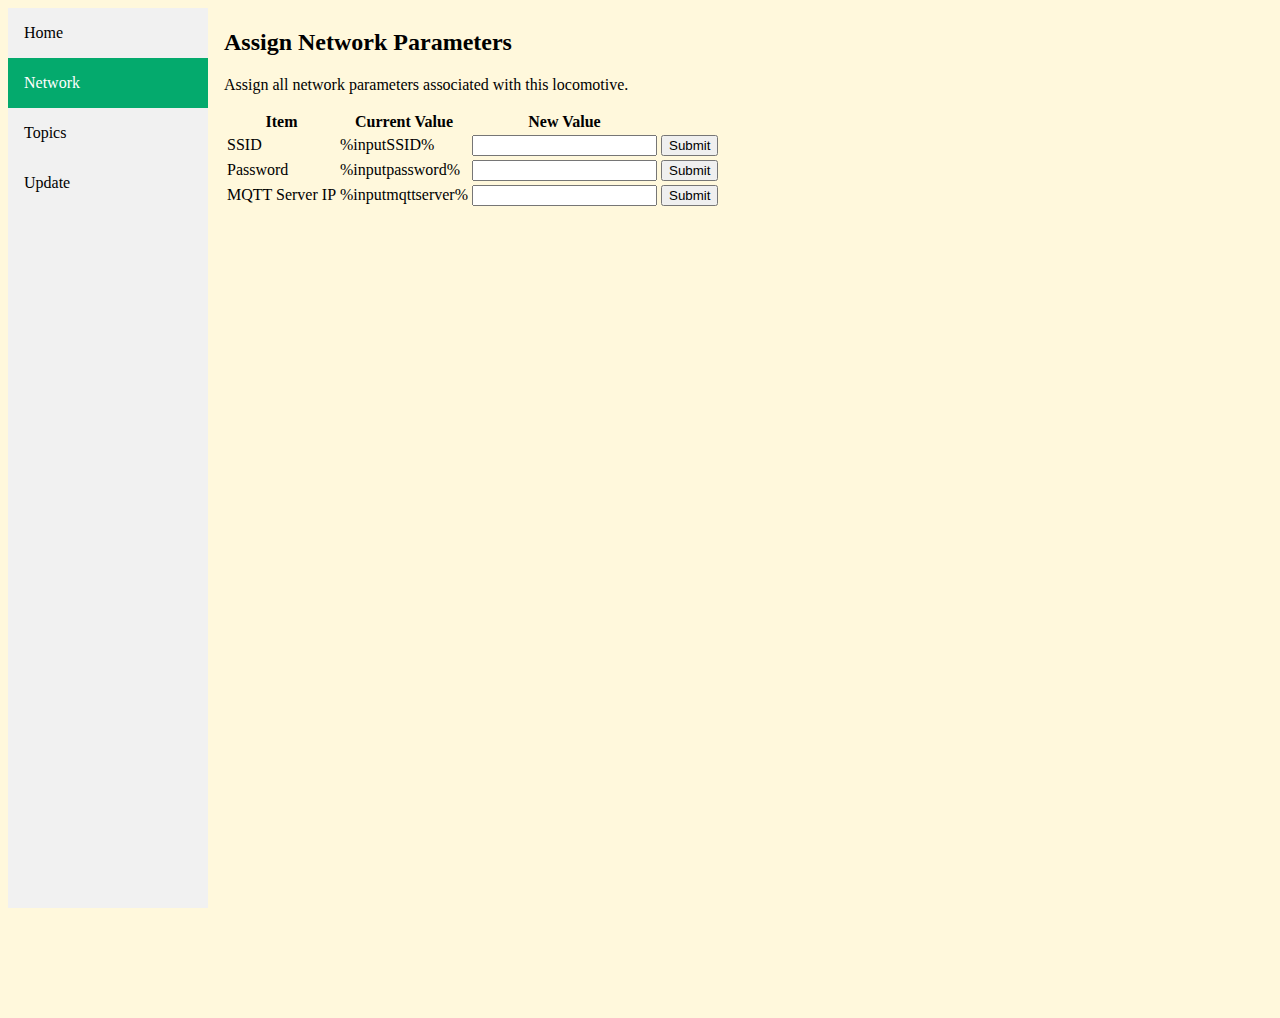
==== data/network.html @ e65b238c "first commit" ====
<!DOCTYPE html>
<html lang="en-US">

<head>
  <link rel="stylesheet" href="stylesheet.css">
  <title>MQTO Network Parameters</title>
  <script>
    function submitMessage() {
      alert("Saved value to ESP SPIFFS");
      setTimeout(function () { document.location.reload(false); }, 500);
    }
  </script>
</head>

<body>

  <div class="sidebar">
    <a href="index.html">Home</a>
    <a class="active" href="network.html">Network</a>
    <a href="topics.html">Topics</a>
    <a href="update/index.html">Update</a>
  </div>

  <div class="content">
    <h2>Assign Network Parameters</h2>

    <p>Assign all network parameters associated with this locomotive. </p>

    <form action="/get">
      <table>
        <tr>
          <th>Item</th>
          <th>Current Value</th>
          <th>New Value</th>
        </tr>

        <tr>
          <td>SSID </td>
          <td>%inputSSID%</td>
          <td><input type="text" name="ssid"></td>
          <td><input type="submit" value="Submit"></td>
        </tr>

        <tr>
          <td>Password </td>
          <td>%inputpassword%</td>
          <td><input type="password" name="netpass"></td>
          <td><input type="submit" value="Submit"></td>
        </tr>

        <tr>
          <td>MQTT Server IP</td>
          <td>%inputmqttserver%</td>
          <td><input type="text" name="mqttserver"></td>
          <td><input type="submit" value="Submit"></td>
        </tr>

  </div>

</body>

</html>
---- data/stylesheet.css ----
body {
  background-color:cornsilk;
  font-family:verdana;
}

/* The side navigation menu */
.sidebar {
  margin: 0;
  padding: 0;
  width: 200px;
  background-color: #f1f1f1;
  position: fixed;
  height: 100%;
  overflow: auto;
}

/* Sidebar links */
.sidebar a {
  display: block;
  color: black;
  padding: 16px;
  text-decoration: none;
}

/* Active/current link */
.sidebar a.active {
  background-color: #04AA6D;
  color: white;
}

/* Links on mouse-over */
.sidebar a:hover:not(.active) {
  background-color: #555;
  color: white;
}

/* Page content. The value of the margin-left property should match the value of the sidebar's width property */
div.content {
  margin-left: 200px;
  padding: 1px 16px;
  height: 1000px;
}

/* On screens that are less than 700px wide, make the sidebar into a topbar */
@media screen and (max-width: 700px) {
  .sidebar {
    width: 100%;
    height: auto;
    position: relative;
  }
  .sidebar a {float: left;}
  div.content {margin-left: 0;}
}

/* On screens that are less than 400px, display the bar vertically, instead of horizontally */
@media screen and (max-width: 400px) {
  .sidebar a {
    text-align: center;
    float: none;
  }
}
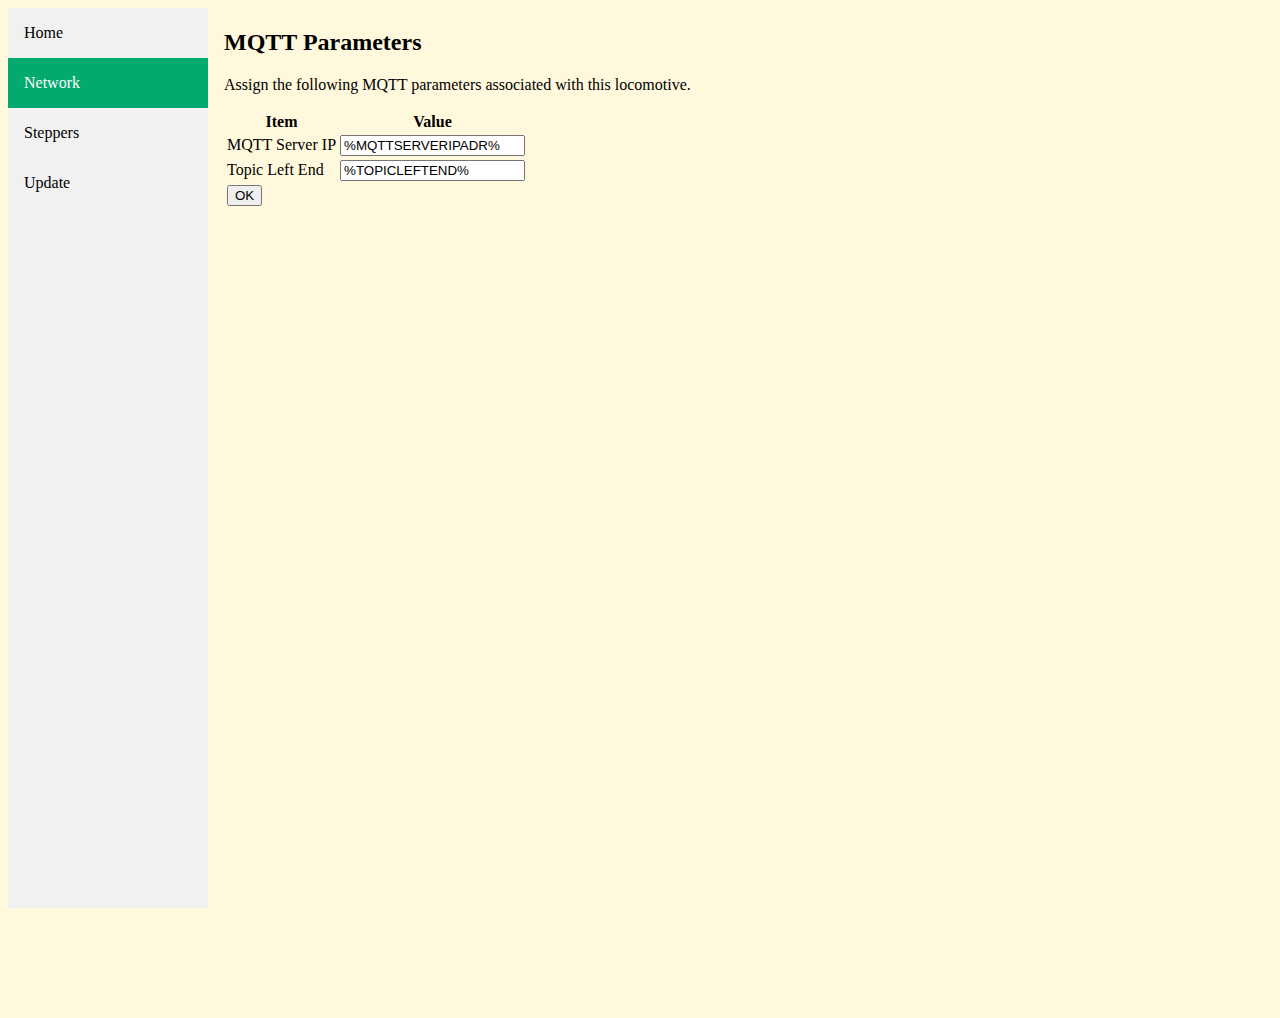
==== commit bd4978b9: "Populating data fields" ====
--- a/data/network.html
+++ b/data/network.html
@@ -4,6 +4,9 @@
 <head>
   <link rel="stylesheet" href="stylesheet.css">
   <title>MQTO Network Parameters</title>
+  <meta charset="UTF-8">
+  <meta name="author" content="George Hofmann">
+  <meta name="viewport" content="width=device-width, initial-scale=1.0">
   <script>
     function submitMessage() {
       alert("Saved value to ESP SPIFFS");
@@ -17,44 +20,37 @@
   <div class="sidebar">
     <a href="index.html">Home</a>
     <a class="active" href="network.html">Network</a>
-    <a href="topics.html">Topics</a>
+    <a href="topics.html">Steppers</a>
     <a href="update/index.html">Update</a>
   </div>
 
   <div class="content">
-    <h2>Assign Network Parameters</h2>
+    <h2>MQTT Parameters</h2>
 
-    <p>Assign all network parameters associated with this locomotive. </p>
+    <p>Assign the following MQTT parameters associated with this locomotive. </p>
 
     <form action="/get">
       <table>
         <tr>
           <th>Item</th>
-          <th>Current Value</th>
-          <th>New Value</th>
-        </tr>
-
-        <tr>
-          <td>SSID </td>
-          <td>%inputSSID%</td>
-          <td><input type="text" name="ssid"></td>
-          <td><input type="submit" value="Submit"></td>
-        </tr>
-
-        <tr>
-          <td>Password </td>
-          <td>%inputpassword%</td>
-          <td><input type="password" name="netpass"></td>
-          <td><input type="submit" value="Submit"></td>
+          <th>Value</th>
         </tr>
 
         <tr>
           <td>MQTT Server IP</td>
-          <td>%inputmqttserver%</td>
-          <td><input type="text" name="mqttserver"></td>
-          <td><input type="submit" value="Submit"></td>
+          <td><input type="text" name="mqttserver" value="%MQTTSERVERIPADR%"></td>
         </tr>
 
+        <tr>
+          <td>Topic Left End</td>
+          <td><input type="text" name="topicleftend" value="%TOPICLEFTEND%"></td>
+        </tr>
+
+        <tr>
+          <td><input type="submit" value="OK"></td>
+        </tr>
+      </table>
+    </form>
   </div>
 
 </body>
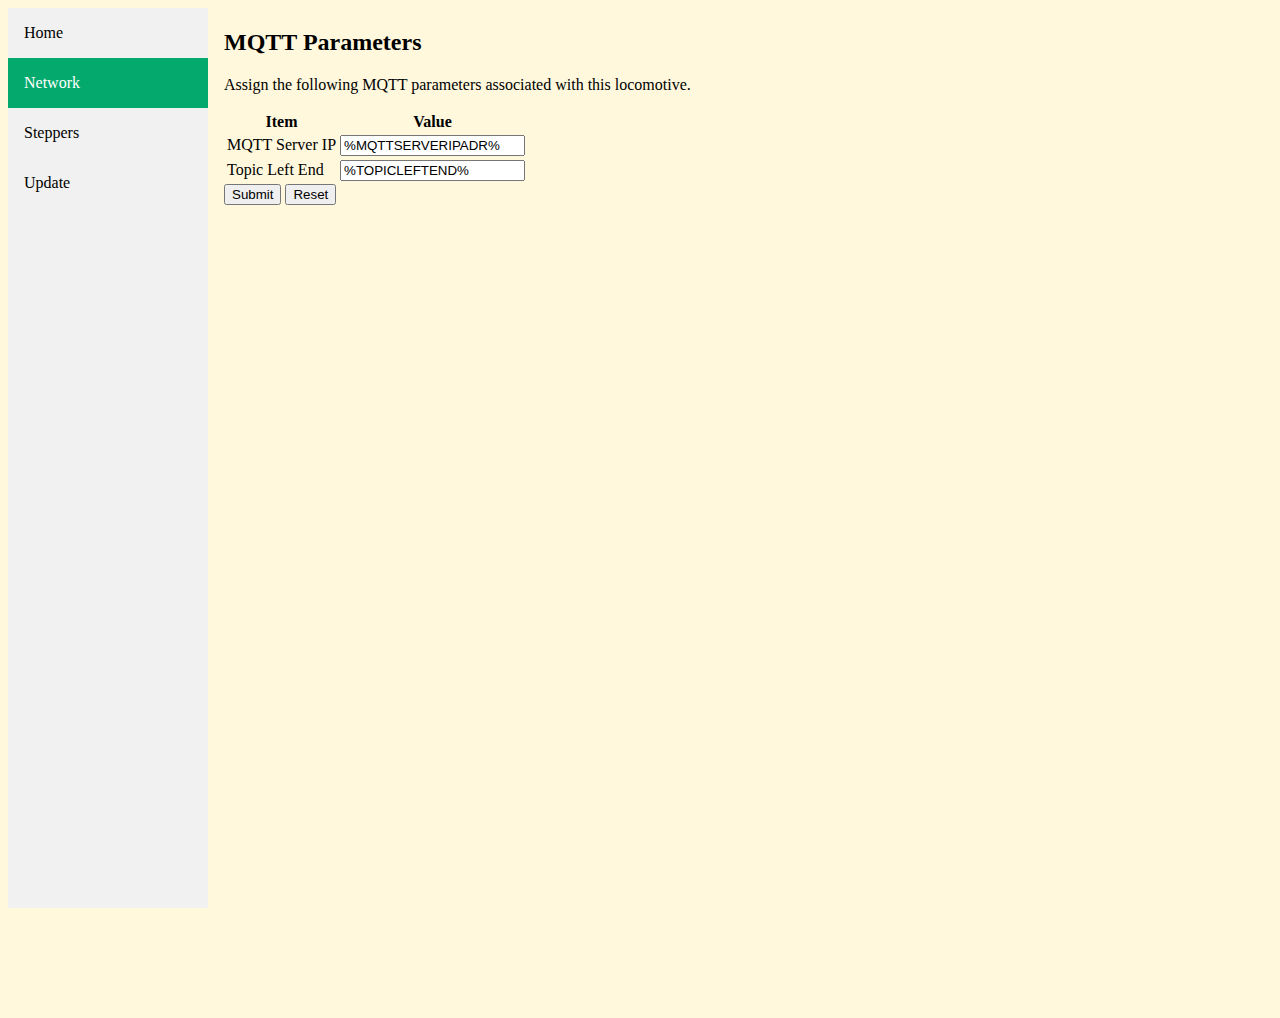
==== commit d86f81a1: "Working" ====
--- a/data/network.html
+++ b/data/network.html
@@ -20,7 +20,7 @@
   <div class="sidebar">
     <a href="index.html">Home</a>
     <a class="active" href="network.html">Network</a>
-    <a href="topics.html">Steppers</a>
+    <a href="steppers.html">Steppers</a>
     <a href="update/index.html">Update</a>
   </div>
 
@@ -30,6 +30,7 @@
     <p>Assign the following MQTT parameters associated with this locomotive. </p>
 
     <form action="/get">
+      <input type="hidden" name="NetworkParm" value="0">
       <table>
         <tr>
           <th>Item</th>
@@ -45,12 +46,9 @@
           <td>Topic Left End</td>
           <td><input type="text" name="topicleftend" value="%TOPICLEFTEND%"></td>
         </tr>
-
-        <tr>
-          <td><input type="submit" value="OK"></td>
-        </tr>
       </table>
-    </form>
+      <input type="submit" value="Submit">   <input type="reset">
+        </form>
   </div>
 
 </body>
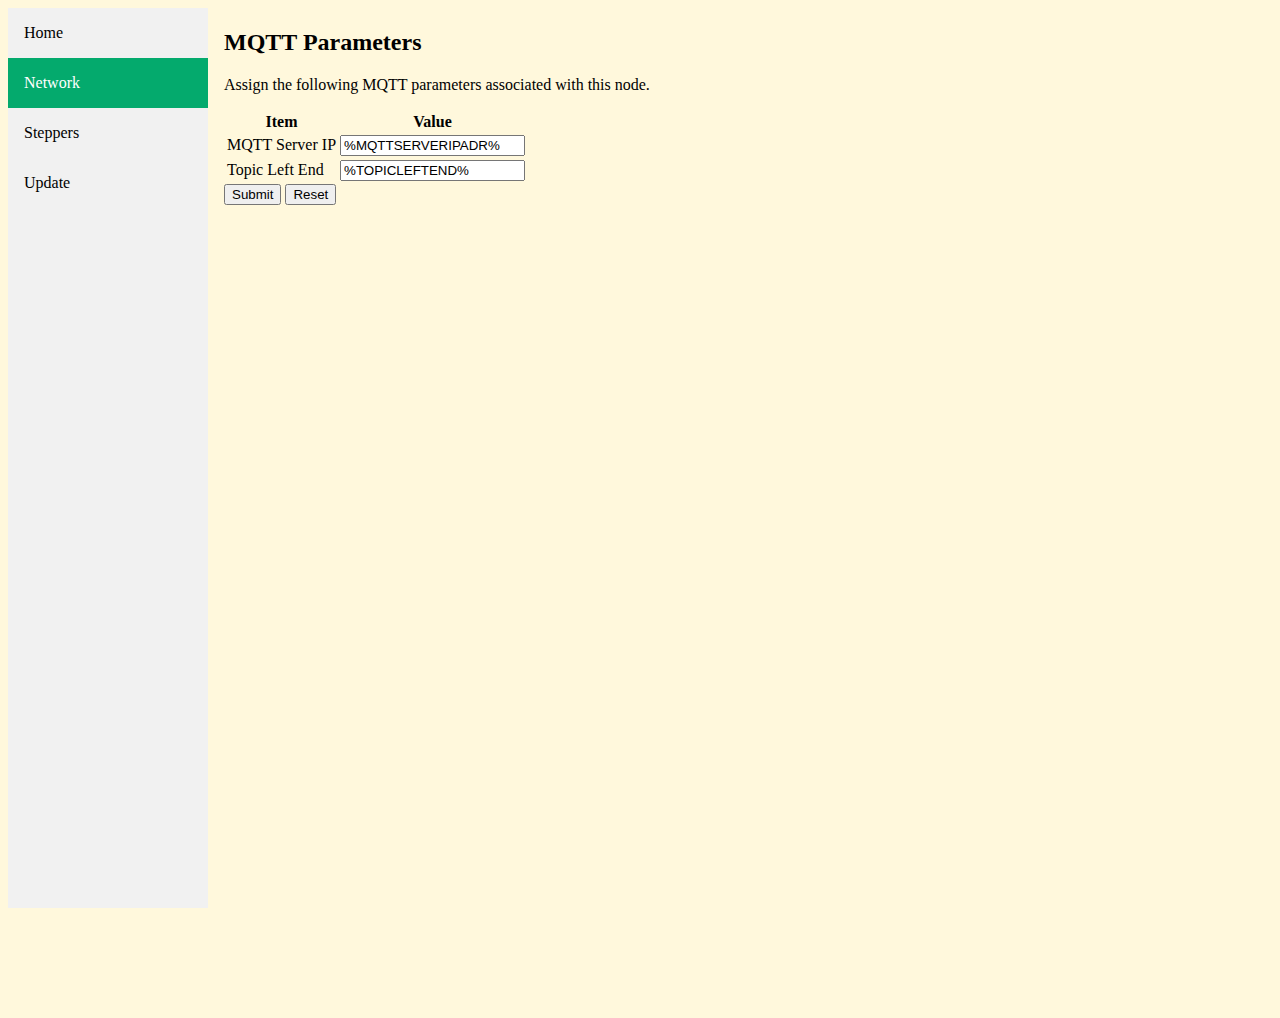
==== commit 4fa9c902: "Added HTML Fixed force reduction Added UNKNOWN status feedback" ====
--- a/data/network.html
+++ b/data/network.html
@@ -27,7 +27,7 @@
   <div class="content">
     <h2>MQTT Parameters</h2>
 
-    <p>Assign the following MQTT parameters associated with this locomotive. </p>
+    <p>Assign the following MQTT parameters associated with this node. </p>
 
     <form action="/get">
       <input type="hidden" name="NetworkParm" value="0">
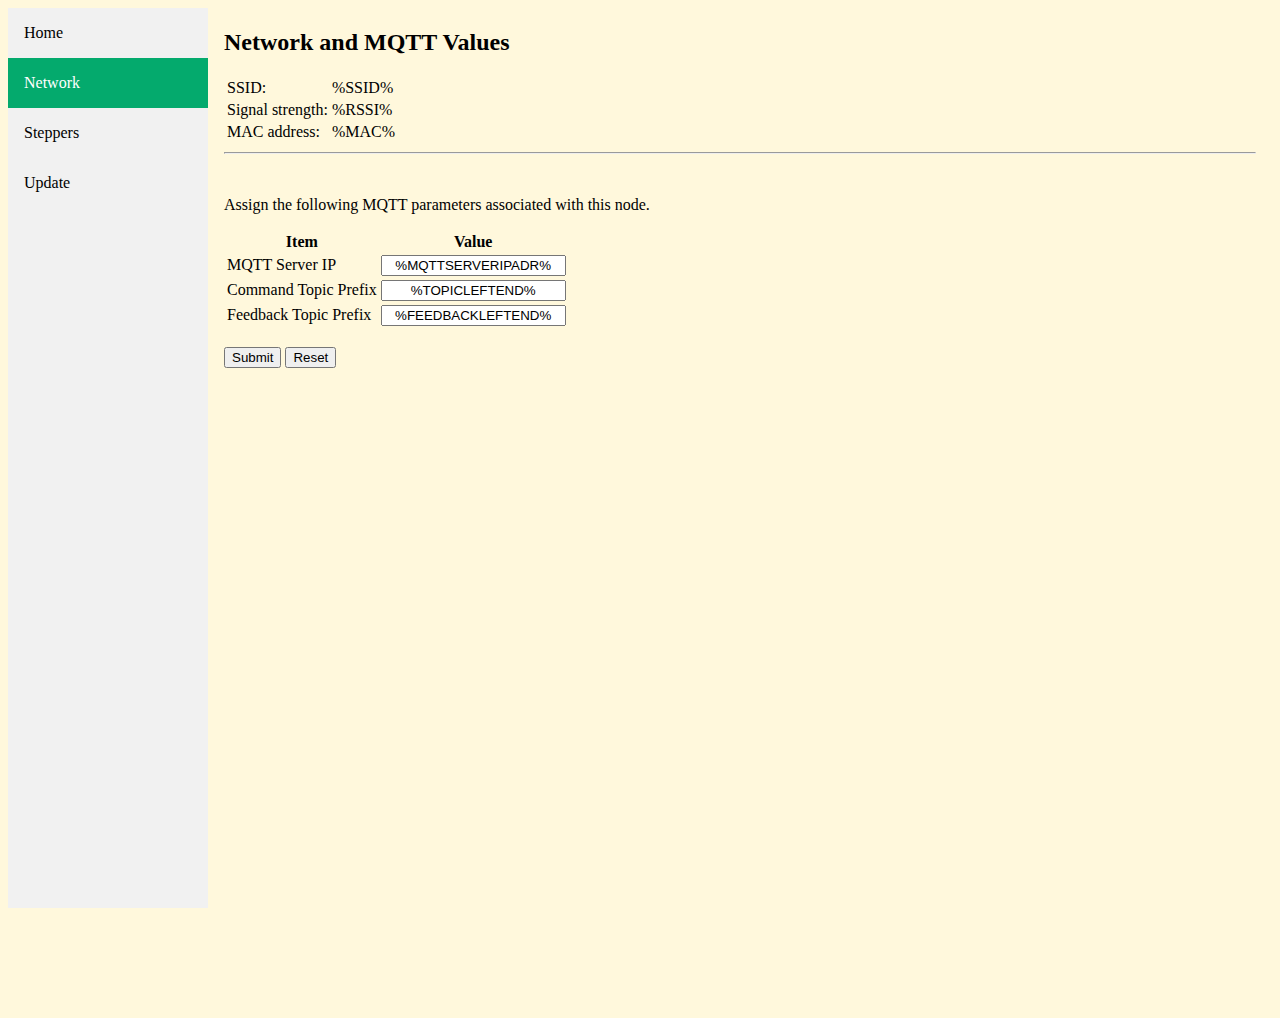
==== commit 332a2e2a: "Ready to roll" ====
--- a/data/network.html
+++ b/data/network.html
@@ -3,16 +3,10 @@
 
 <head>
   <link rel="stylesheet" href="stylesheet.css">
-  <title>MQTO Network Parameters</title>
+  <title>MQTO Network Values</title>
   <meta charset="UTF-8">
   <meta name="author" content="George Hofmann">
   <meta name="viewport" content="width=device-width, initial-scale=1.0">
-  <script>
-    function submitMessage() {
-      alert("Saved value to ESP SPIFFS");
-      setTimeout(function () { document.location.reload(false); }, 500);
-    }
-  </script>
 </head>
 
 <body>
@@ -25,8 +19,24 @@
   </div>
 
   <div class="content">
-    <h2>MQTT Parameters</h2>
+    <h2>Network and MQTT Values</h2>
 
+    <table>
+      <tr>
+        <td>SSID:</td>
+        <td> %SSID%</td>
+      </tr>
+      <tr>
+        <td>Signal strength: </td>
+        <td> %RSSI%</td>
+      </tr>
+      <tr>
+        <td>MAC address: </td>
+        <td>%MAC%</td>
+      </tr>
+    </table>
+    <hr>
+    <br>
     <p>Assign the following MQTT parameters associated with this node. </p>
 
     <form action="/get">
@@ -39,16 +49,22 @@
 
         <tr>
           <td>MQTT Server IP</td>
-          <td><input type="text" name="mqttserver" value="%MQTTSERVERIPADR%"></td>
+          <td><input type="text" name="mqttserver" value="%MQTTSERVERIPADR%" style="text-align: center;"></td>
         </tr>
 
         <tr>
-          <td>Topic Left End</td>
-          <td><input type="text" name="topicleftend" value="%TOPICLEFTEND%"></td>
+          <td>Command Topic Prefix</td>
+          <td><input type="text" name="topicleftend" value="%TOPICLEFTEND%" style="text-align: center;"></td>
+        </tr>
+        <tr>
+          <td>Feedback Topic Prefix</td>
+          <td><input type="text" name="feedbackleftend" value="%FEEDBACKLEFTEND%" style="text-align: center;"></td>
         </tr>
       </table>
-      <input type="submit" value="Submit">   <input type="reset">
-        </form>
+      <br>
+      <input type="submit" value="Submit"> <input type="reset">
+    </form>
+
   </div>
 
 </body>
